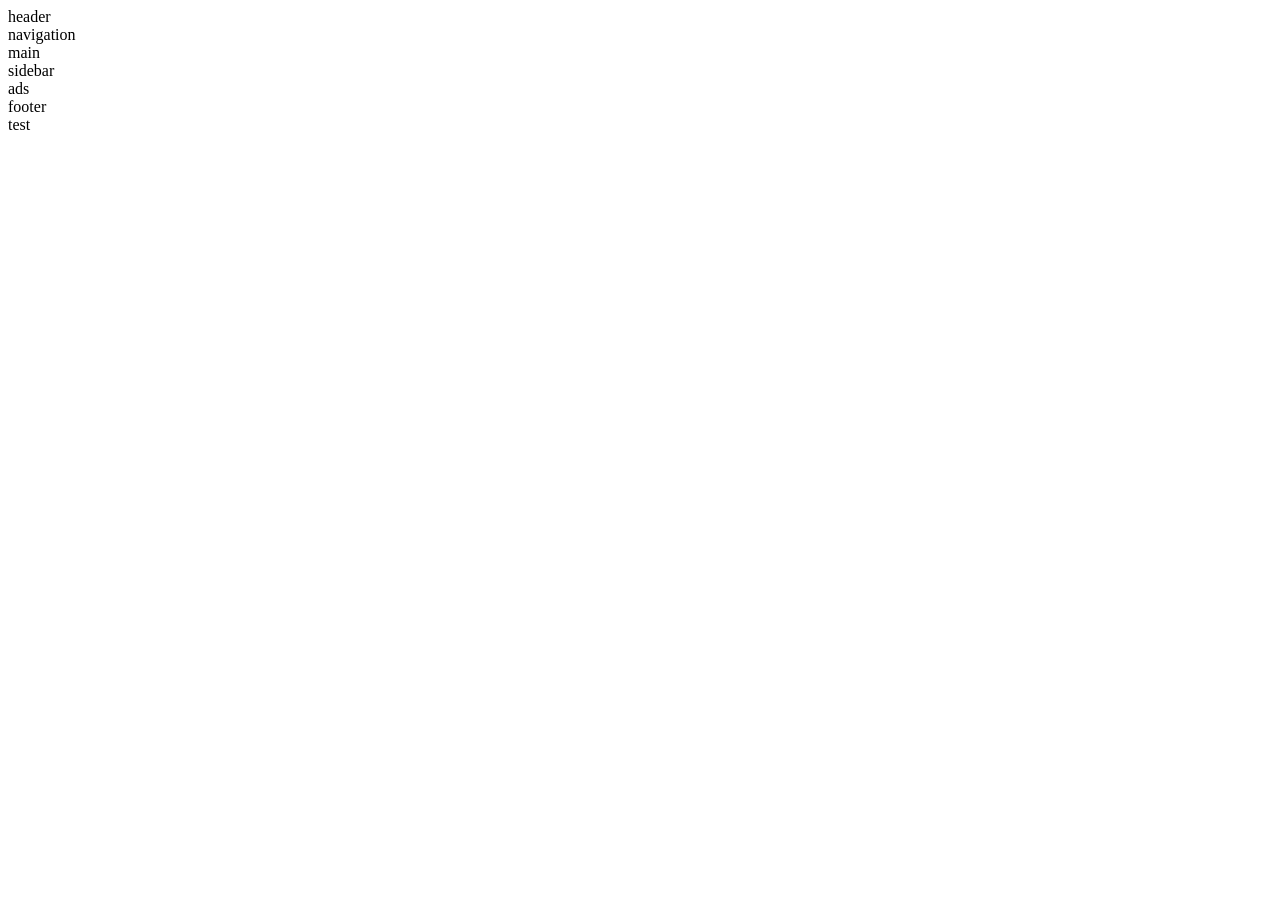
==== photo-app/index.html @ 6c40a6d7 "commit 3/22" ====
<!DOCTYPE html>
<html lang="en">
  <head>
    <meta charset="UTF-8" />
    <meta name="viewport" content="width=device-width, initial-scale=1.0" />
    <title>Grid, devchallenge.io - Task 3.1</title>

    <link rel="stylesheet" href="style.css" />
  </head>
  <body>
    <div class="container">
        <header class="item">header</header>
  
        <nav class="item">navigation</nav>
  
        <main class="item main">main</main>
  
        <section class="item sidebar">sidebar</section>
  
        <aside class="item ads">ads</aside>
  
        <footer class="item footer">footer</footer>
      </div>
  </body>
</html>
test
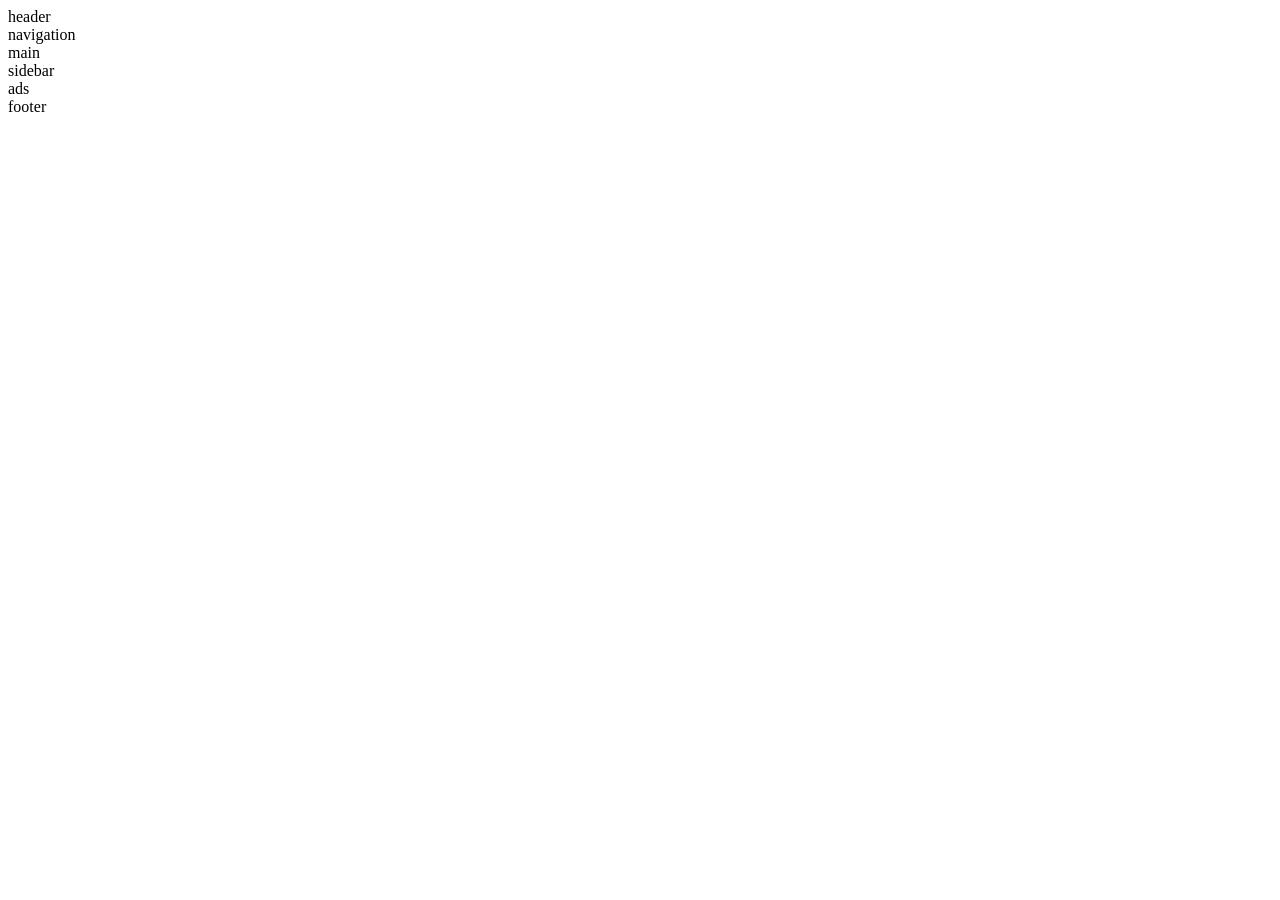
==== commit 66dc2da7: "commit" ====
--- a/photo-app/index.html
+++ b/photo-app/index.html
@@ -23,4 +23,3 @@
       </div>
   </body>
 </html>
-test
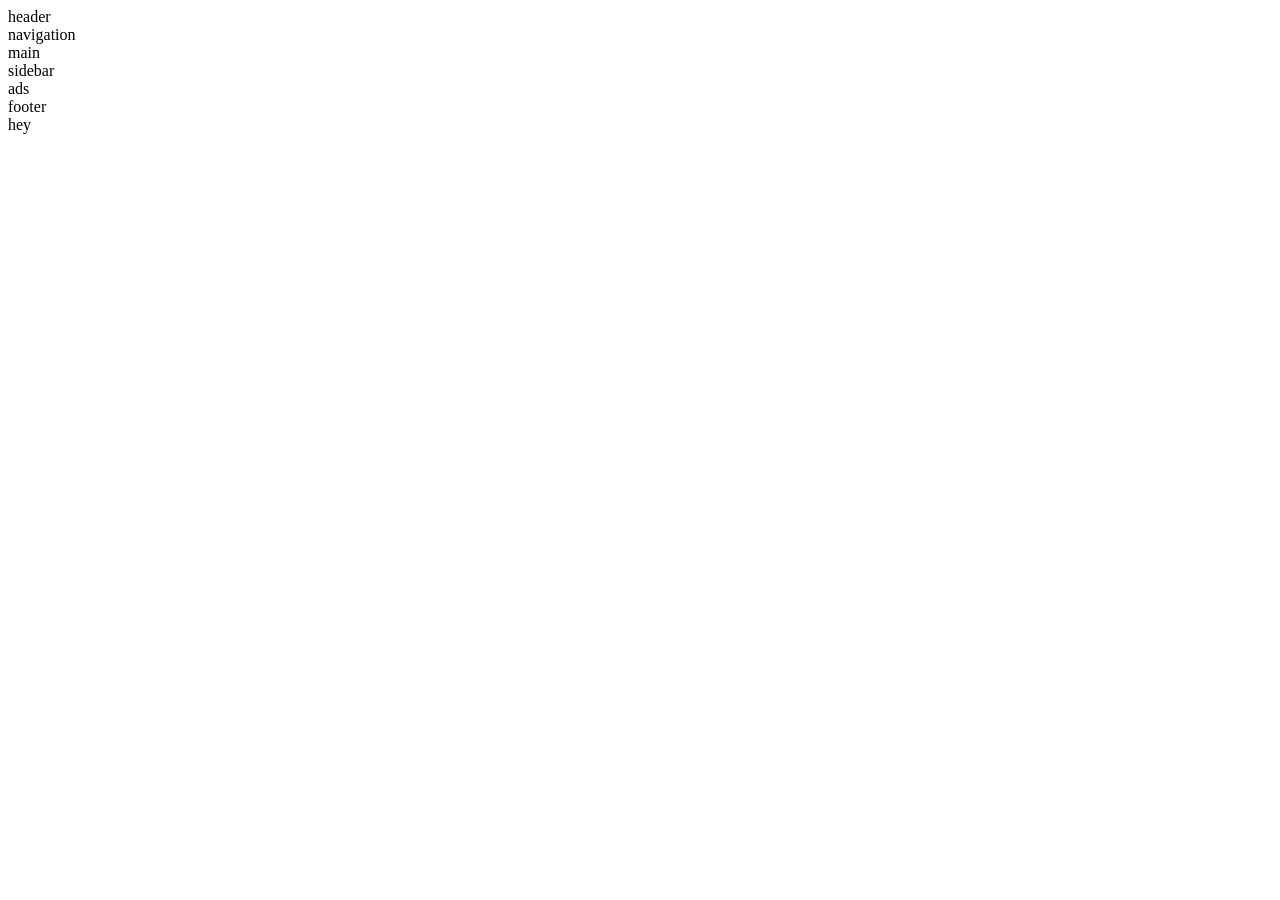
==== commit e46c3366: "test" ====
--- a/photo-app/index.html
+++ b/photo-app/index.html
@@ -23,3 +23,4 @@
       </div>
   </body>
 </html>
+hey
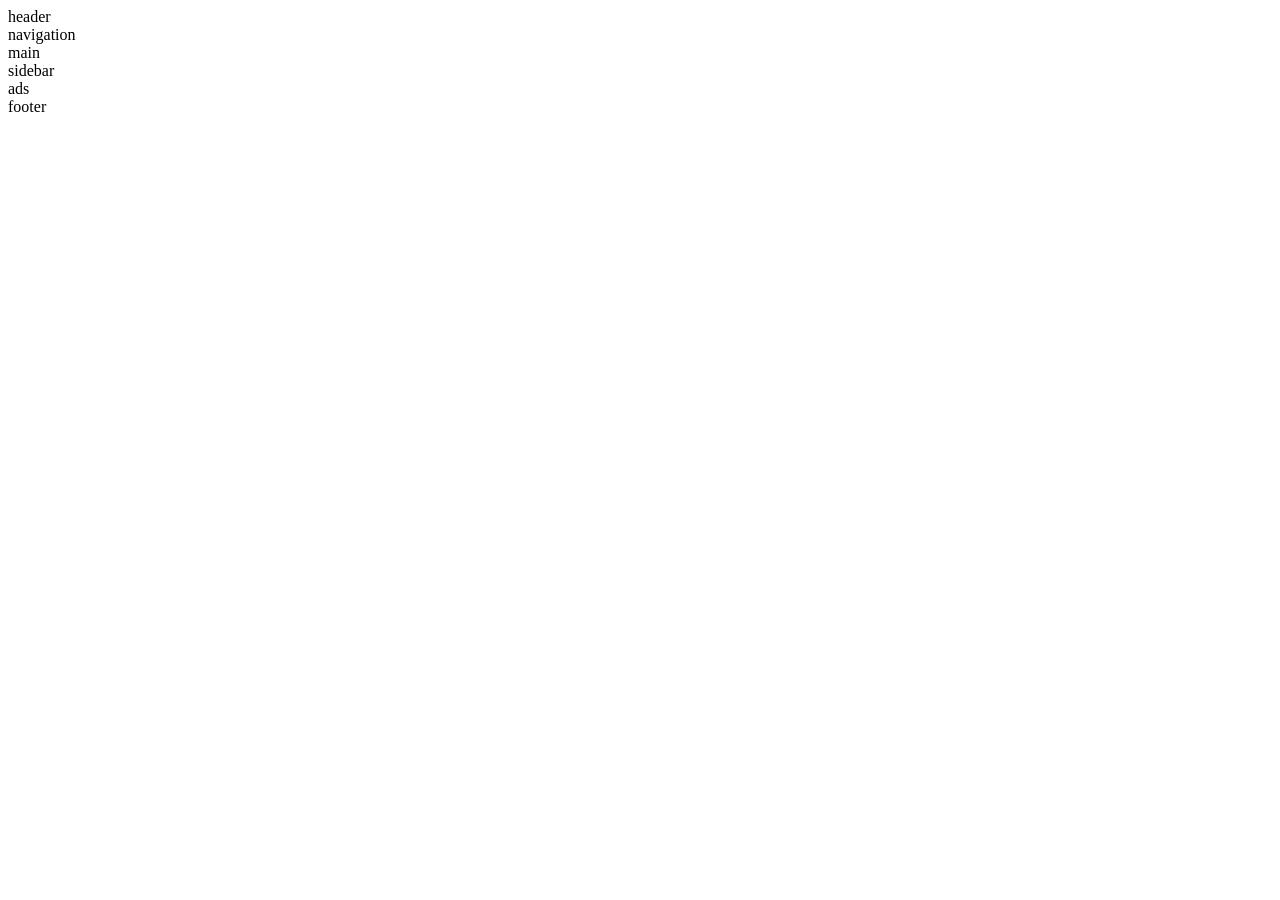
==== commit 5c06e5b9: "yay its working" ====
--- a/photo-app/index.html
+++ b/photo-app/index.html
@@ -23,4 +23,3 @@
       </div>
   </body>
 </html>
-hey
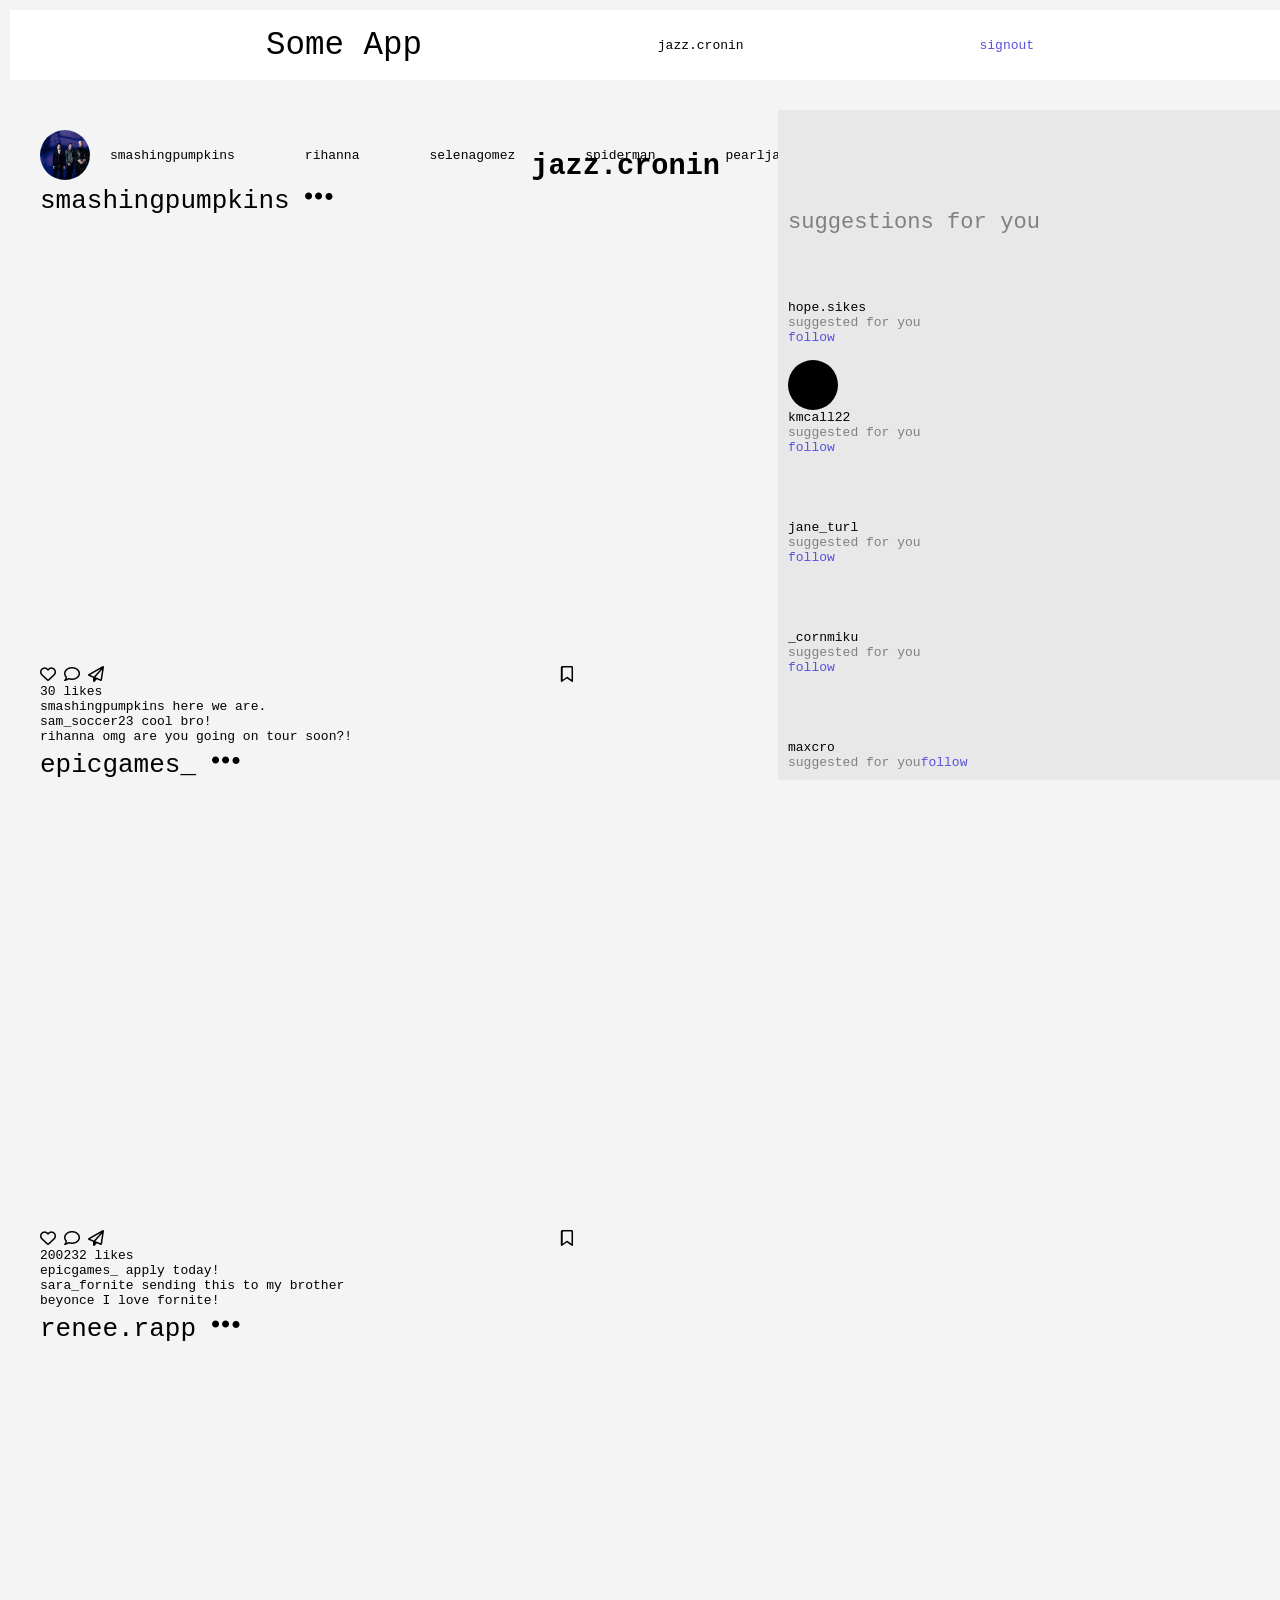
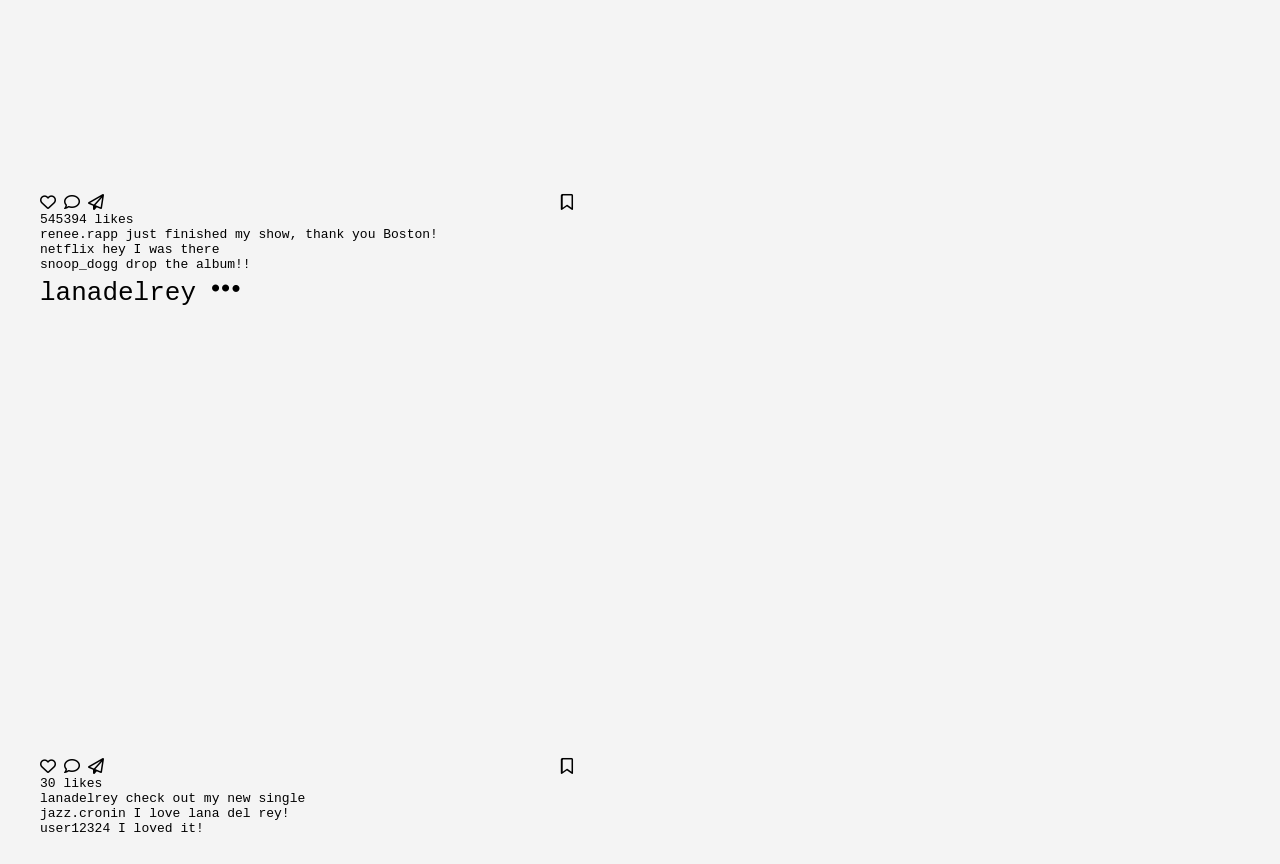
==== commit 9c4c2a1a: "edited" ====
--- a/photo-app/index.html
+++ b/photo-app/index.html
@@ -1,25 +1,138 @@
 <!DOCTYPE html>
 <html lang="en">
-  <head>
-    <meta charset="UTF-8" />
-    <meta name="viewport" content="width=device-width, initial-scale=1.0" />
-    <title>Grid, devchallenge.io - Task 3.1</title>
-
-    <link rel="stylesheet" href="style.css" />
-  </head>
-  <body>
-    <div class="container">
-        <header class="item">header</header>
-  
-        <nav class="item">navigation</nav>
-  
-        <main class="item main">main</main>
-  
-        <section class="item sidebar">sidebar</section>
-  
-        <aside class="item ads">ads</aside>
-  
-        <footer class="item footer">footer</footer>
-      </div>
-  </body>
-</html>
+<head>
+    <meta charset="UTF-8">
+    <meta http-equiv="X-UA-Compatible" content="IE=edge">
+    <meta name="viewport" content="width=device-width, initial-scale=1.0">
+    <link rel="stylesheet" href="styles-replace.css">
+    <script src="js/main.js" type="module" defer></script>
+    <title>Photo App</title>
+    <body>
+        <header id="topnav">
+            
+            <h1 class="logo">
+                Some App 
+                <link rel="stylesheet" href="https://cdnjs.cloudflare.com/ajax/libs/font-awesome/6.2.1/css/all.min.css">
+            </h1>
+            <nav>
+              <div class ="jazzcronin">jazz.cronin</div>
+            </nav>
+            <div class ="signout">signout</div>
+        </header>
+        <main> 
+            
+            <aside>
+              <div class ="profilepic"></div>
+                <!-- <header>jazz.cronin</header>  -->
+                <div class = "username">jazz.cronin</div>
+                <!-- <section>Suggestions for you</section> -->
+                <div class = "suggestions">suggestions for you</div>
+                <div class = "suggestedacc"></div>
+            <div class="suggestpic"></div>
+            <div class="suggestuser">hope.sikes</div>
+            <div class ="suggestedagain">suggested for you</div>
+            <div class ="follow">follow</div>
+    
+            <div class = "suggestedacc2"></div>
+            <div class="suggestpic2"></div>
+            <div class="suggestuser2">kmcall22</div>
+            <div class ="suggestedagain2">suggested for you</div>
+            <div class ="follow2">follow</div> 
+    
+            <div class = "suggestedacc3"></div>
+            <div class="suggestpic3"></div>
+            <div class="suggestuser3">jane_turl</div>
+            <div class ="suggestedagain3">suggested for you</div>
+            <div class ="follow3">follow</div> 
+    
+            <div class = "suggestedacc4"></div>
+            <div class="suggestpic4"></div>
+            <div class="suggestuser4">_cornmiku</div>
+            <div class ="suggestedagain4">suggested for you</div>
+            <div class ="follow4">follow</div> 
+    
+            <div class = "suggestedacc5"></div>
+            <div class="suggestpic5"></div>
+            <div class="suggestuser5">maxcro</div>
+            <div class ="suggestedagain5">suggested for you</div>
+            <div class ="follow5">follow</div> 
+            </aside>
+            
+            <section class="news-feed">
+           
+                <header class = "stories-container">
+            <div class="storypic1"></div>
+            <div class="user1">smashingpumpkins</div>
+          
+            <div class="storypic2"></div>
+            <div class="user2">rihanna</div>
+    
+            <div class="storypic3"></div>
+            <div class="user3">selenagomez</div>
+    
+            <div class="storypic4"></div>
+            <div class="user4">spiderman</div>
+            <div class="storypic5"></div>
+            <div class="user4">pearljamoffical</div>
+       
+                </header>
+            <section>
+            
+                 <div class="user1post">smashingpumpkins  <i style ="position:relative; left: 450px;"></i><i class="fa-solid fa-ellipsis"></i></div>
+                 <div class="post1"></div>
+                 <div class="fa-regular fa-heart"></div>
+                 <i class="fa-regular fa-comment"></i>
+                 <i class="fa-regular fa-paper-plane"></i>
+                 <i style ="position:relative; left: 450px;" class="fa-regular fa-bookmark"></i>
+                 <div class = "likes">30 likes</div>
+                 <div class = "caption"> smashingpumpkins   here we are.</div>
+                 <div class = "igotacomment">sam_soccer23    cool bro!</div>
+                 <div class = "igotanothercomment">rihanna   omg are you going on tour soon?!</div>
+    
+                </section>
+                <section>
+                 <div class="user1post">epicgames_  <i style ="position:relative; left: 450px;"></i><i class="fa-solid fa-ellipsis"></i></div>
+                  <div class="post2"></div>
+                  <i class="fa-regular fa-heart"></i>
+                  <i class="fa-regular fa-comment"></i>
+                  <i class="fa-regular fa-paper-plane"></i>
+                  <i style ="position:relative; left: 450px;" class="fa-regular fa-bookmark"></i>
+                 <div class = "likes">200232 likes</div>
+                 <div class = "caption"> epicgames_   apply today!</div>
+                 <div class = "igotacomment">sara_fornite    sending this to my brother</div>
+                 <div class = "igotanothercomment">beyonce  I love fornite!</div>
+    
+    
+                </section>
+                <section>
+                 <div class="user1post">renee.rapp <i style ="position:relative; left: 450px;"></i><i class="fa-solid fa-ellipsis"></i></div>
+                 <div class="post3"></div>
+                 <i class="fa-regular fa-heart"></i>
+                 <i class="fa-regular fa-comment"></i>
+                 <i class="fa-regular fa-paper-plane"></i>
+                 <i style ="position:relative; left: 450px;" class="fa-regular fa-bookmark"></i>
+                 <div class = "likes">545394 likes</div>
+                 <div class = "caption"> renee.rapp   just finished my show, thank you Boston!</div>
+                 <div class = "igotacomment">netflix   hey I was there</div>
+                 <div class = "igotanothercomment">snoop_dogg   drop the album!!</div>
+    
+          
+                </section>
+                <section>
+                  <div class="user1post">lanadelrey  <i style ="position:relative; left: 450px;"></i><i class="fa-solid fa-ellipsis"></i></div>
+                  <div class="post4"></div>
+                  <i class="fa-regular fa-heart"></i>
+                  <i class="fa-regular fa-comment"></i>
+                  <i class="fa-regular fa-paper-plane"></i>
+                  <i style ="position:relative; left: 450px;" class="fa-regular fa-bookmark"></i>
+                  <div class = "likes">30 likes</div>
+                 <div class = "caption"> lanadelrey  check out my new single</div>
+                 <div class = "igotacomment">jazz.cronin    I love lana del rey!</div>
+                 <div class = "igotanothercomment">user12324  I loved it!</div>
+    
+          
+                </section>
+            </section>
+        </main>
+    </body>
+    </html>
--- a/photo-app/styles-replace.css
+++ b/photo-app/styles-replace.css
@@ -0,0 +1,311 @@
+body * {
+    box-sizing: border-box;
+}
+
+
+body * {
+    box-sizing: border-box;
+}
+
+body {
+    margin: 0;
+    background: #F4F4F4;
+}
+
+/* Begin Debugging Code */
+header, main, main section, nav, .logo {
+    /* border: solid 2px #CCC; */
+    
+}
+
+.logo {
+    font-size: 2.5em;
+    font-weight: normal;
+    
+}
+
+aside, body > header, main, .news-feed {
+    /* border: solid 4px rgb(255, 255, 255); */
+    padding: 10px;
+    margin: 10px;
+    font-family: monospace;
+}
+/* End Debugging Code */
+#topnav{
+    position: fixed;
+    background-color: white;
+    top: 0;
+    left: 0;
+    width: 100vw;
+    display: flex;
+    justify-content:space-evenly;
+    align-items: center;
+    height: 70px;
+    padding: 5px 20px;
+}
+main{
+    margin-top: 100px;
+}
+aside{
+    position: fixed;
+    background-color: #E8E8E8;
+    top:100px;
+    left: 60vw;
+    width: 40vw;
+    min-height: 400px;
+
+}
+.news-feed section{
+    min-height: 300px;
+}
+.news-feed{
+    margin-right: 40vw;
+}
+
+@media only screen and(max-width: 800px) {
+    aside{
+        display:none;
+    }
+    .news-feed{
+        margin-right: 0;
+    }
+}
+
+/* main user 1 */
+
+.signout{
+    color: #5851DB;
+    
+}
+.profilepic{
+    width: 80px;
+    height: 80px;
+    border-radius: 70px;
+    background-image:url(https://i.pinimg.com/236x/2c/8d/22/2c8d22b0283dfbc549f04064e0f875ee--gallery-teen-teen-titans-go.jpg);
+    background-size: cover;
+
+}
+@media (max-width: 550px) {
+    .username { font-size: 16px; }
+  }
+  
+  @media (min-width: 551px) {
+    .username{ font-size: 32px; }
+  }
+  
+.username{
+    font-size: 2.2em;
+    font-weight: bold;
+    float:right;
+    margin-right:560px;
+    margin-top: -50px;
+  
+      
+}
+.suggestions{
+    color:grey;
+    clear:both;
+    margin-top: 10px;
+    font-size: 1.7em;
+}
+.suggestedacc{
+    
+    display: inline-block;
+    width:150px;
+    text-align: center;
+    margin-right: 20px;
+}
+.suggestpic{
+    width: 50px;
+    height: 50px;
+    border-radius: 25px;
+    background-image:url(http://images5.fanpop.com/image/photos/25900000/Bubbles-and-a-cat-powerpuff-girls-25913778-500-387.png);
+    background-size: cover;
+
+}
+.follow{
+    color: #5851DB	;
+    
+}
+.suggestedagain{
+    color:grey
+}
+/*  user 2 */
+
+.suggestedacc2{
+    display: inline-block;
+    width:150px;
+    text-align: center;
+    margin-right: 20px;
+}
+.suggestpic2{
+    width: 50px;
+    height: 50px;
+    border-radius: 25px;
+    background-color: #000;
+    background-size: cover;
+
+}
+.follow2{
+    color: #5851DB	;
+    
+}
+.suggestedagain2{
+    color:grey
+}
+
+.suggestedagain{
+    color:grey
+}
+/*  user 3 */
+
+.suggestedacc3{
+    
+    display: inline-block;
+    width:150px;
+    text-align: center;
+    margin-right: 20px;
+}
+.suggestpic3{
+    width: 50px;
+    height: 50px;
+    border-radius: 25px;
+    background-image: url(https://i.ebayimg.com/images/g/i0UAAOSwkdRirUUd/s-l1600.jpg);
+    background-size: cover;
+
+}
+.follow3{
+    color: #5851DB	;
+    
+}
+.suggestedagain3{
+    color:grey
+}
+/*  user 4 */
+
+.suggestedacc4{
+    
+    display: inline-block;
+    width:150px;
+    text-align: center;
+    margin-right: 20px;
+}
+.suggestpic4{
+    width: 50px;
+    height: 50px;
+    border-radius: 25px;
+    background-image: url(https://upload.wikimedia.org/wikipedia/commons/8/8f/Human_eye_with_blood_vessels.jpg);
+    background-size: cover;
+
+}
+.follow4{
+    color: #5851DB	;
+    
+}
+.suggestedagain4{
+    color:grey
+}
+/*  user 5 */
+.suggestedacc5{
+    display: inline-block;
+    width:150px;
+    text-align: center;
+    margin-right: 20px;
+    
+}
+.suggestpic5{
+    width: 50px;
+    height: 50px;
+    border-radius: 25px;
+    background-image: url(https://mail.google.com/mail/u/0?ui=2&ik=7bf20135fb&attid=0.1.1&permmsgid=msg-f:1756958437169929315&th=1861f863cca39c63&view=fimg&fur=ip&sz=s0-l75-ft&attbid=ANGjdJ8eJcnSE50kB-UlDZ1Vg4sWyOOibIEWXDwkE4NBZNB-ZnWFbW9fIi6A_Oz-Ne1R0r3t2bkXmYnQi2kU_Np-EhYTwDlSTfVQG1YKZlhGEl8JggZQg86AoriT0WU&disp=emb);
+    background-size: cover;
+
+}
+.follow5{
+    color: #5851DB	;
+    margin-right: -10px;
+    
+}
+.suggestedagain5{
+    float: left;
+    color:grey
+    
+}
+
+/*  stories*/
+.stories-container{
+    display: flex;
+    flex-direction: row;
+    align-items: center;
+  
+    float: left;
+
+} 
+.user1,.user2,.user3,.user4,.user5{
+    display: block;
+    display:flex; 
+    float:left;
+    text-align: center;
+   
+   
+}
+.storypic1,.storypic2,.storypic3,.storypic4,.storypic5{
+    width:50px;
+    height:50px;
+    border-radius: 25px;
+    background-size: cover;
+    display:flex; 
+    align-items: center;
+    justify-content: space-between;
+    margin-right: 20px;
+    flex-direction: row;
+    box-sizing: border-box;
+  
+
+} 
+
+
+
+.storypic1{
+    background-image: url([data-uri]);
+}
+.storypic2{
+background-image: url(https://assets.capitalxtra.com/2018/20/rihanna--1527088947-view-0.jpg);
+
+}
+.storypic3{
+    background-image:url(https://pbs.twimg.com/media/FjOt_wHaUAEF751?format=jpg&name=large) ;
+}
+.storypic4{
+background-image: url(https://upload.wikimedia.org/wikipedia/en/2/21/Web_of_Spider-Man_Vol_1_129-1.png);
+}
+.storypic5{
+    background-image: url(https://upload.wikimedia.org/wikipedia/en/2/2d/PearlJam-Ten2.jpg);
+}
+.user{
+    margin-left: 10px;
+}
+/*posts*/
+.post1,.post2,.post3,.post4{
+    width: auto;
+    height: 450px;
+    background-size: cover;
+   
+}
+.post1{
+    background-image: url(https://www.udiscovermusic.com/wp-content/uploads/2020/09/The-Smashing-Pumpkins-GettyImages-86141920.jpg);
+}
+.post2{
+    background-image: url(https://cdn2.unrealengine.com/careersatepic1-txt-1920x1080-40aeb39ad190.jpg);
+}
+.post3{
+    background-image: url(https://i.pinimg.com/originals/76/f0/9c/76f09cd866ee99dc868736e10c1153d0.png);
+}
+.post4{
+    background-image: url(https://theithacan.org/wp-content/uploads/2019/09/cf48701bf687b93c14fd2fac8ab8f0db.1000x1000x1.jpg);
+}
+.user1post,.user2post,.user3post,.user4post{
+    font-size: 2em;
+}
+
+  
